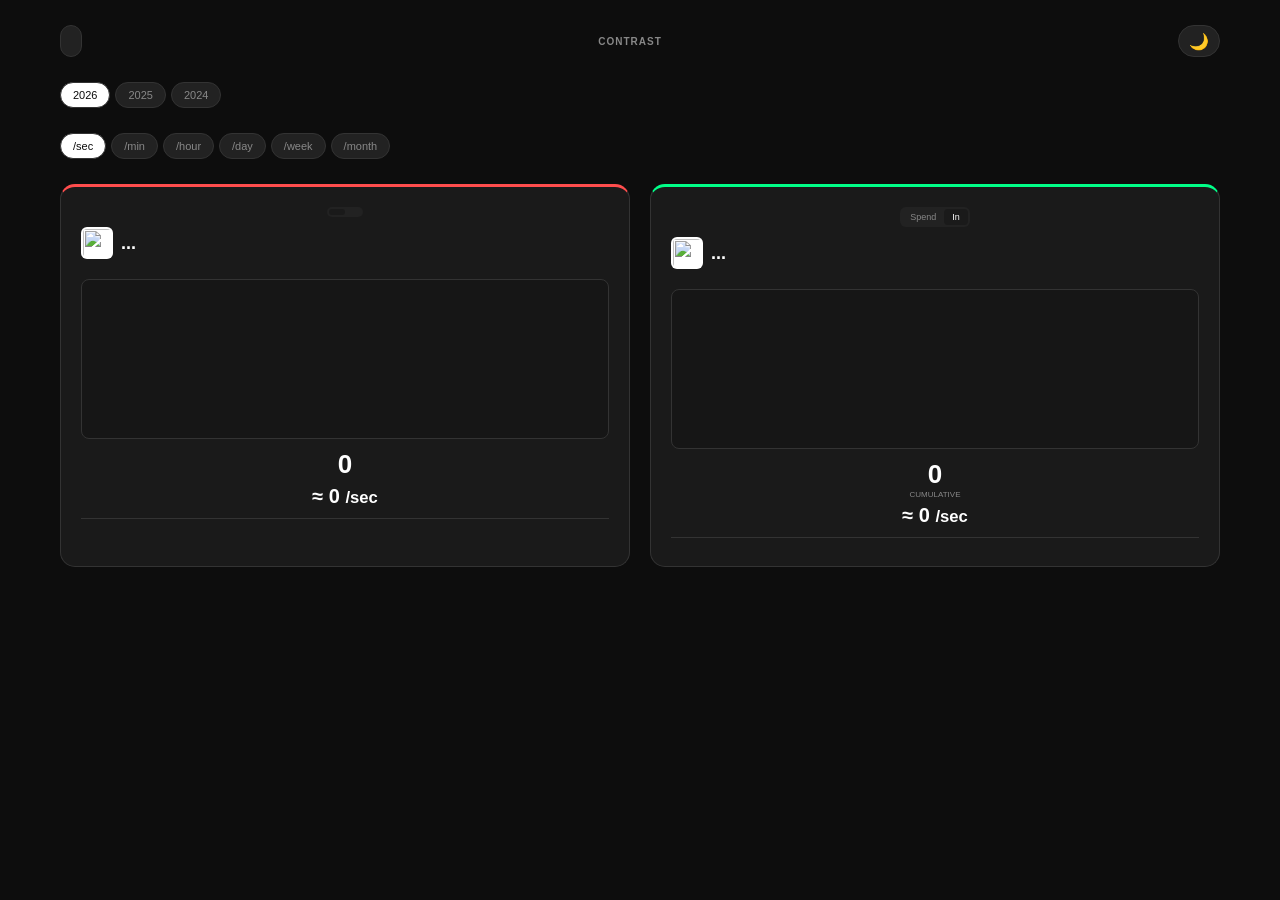
==== index.html @ 7efabe47 "Update index.html" ====
<!DOCTYPE html>
<html lang="uk">
<head>
    <meta charset="UTF-8">
    <meta name="viewport" content="width=device-width, initial-scale=1.0, maximum-scale=1.0, user-scalable=no">
    <title>Contrast Live</title>
    <link rel="stylesheet" href="style.css">
</head>
<body data-theme="dark">
    <div class="app-container">
        <header>
            <div class="tool-wrapper" id="langWrapper" onclick="toggleLangMenu(event)">
                <div class="lang-custom" id="langSelector"></div>
                <div class="lang-dropdown" id="langDropdown"></div>
            </div>

            <h1 id="mainTitle">CONTRAST</h1>

            <div class="tool-wrapper" onclick="toggleTheme()">
                <button id="themeToggle" class="theme-btn">🌙</button>
            </div>
        </header>

        <nav class="year-selector" id="yearSelector">
            <button class="active">2026</button>
            <button>2025</button>
            <button>2024</button>
        </nav>

        <nav class="time-tabs" id="timeTabs">
            <button data-unit="sec" class="active">/sec</button>
            <button data-unit="min">/min</button>
            <button data-unit="hour">/hour</button>
            <button data-unit="day">/day</button>
            <button data-unit="week">/week</button>
            <button data-unit="month">/month</button>
        </nav>

        <main class="contrast-grid">
            <div class="card spending" id="leftCard">
                <div class="mode-switcher">
                    <button id="leftBtnSpending" class="active" onclick="toggleMode('left', 'spending')"></button>
                    <button id="leftBtnIncome" onclick="toggleMode('left', 'income')"></button>
                </div>
                <div class="card-header">
                    <img id="leftIcon" class="entity-icon" src="">
                    <span id="leftName" class="entity-name">...</span>
                </div>
                <div class="visualizer"><div class="bar" id="leftBar"></div></div>
                <div class="counter-group">
                    <div class="cumulative" id="leftCumulative">0</div>
                    <div class="subtext" id="leftCumLabel"></div>
                </div>
                <div class="live-rate">
                    <span id="leftApprox" class="approx">≈</span>
                    <span id="leftRate">0</span> <small id="leftUnit">/sec</small>
                </div>
                <div class="details-list" id="leftDetails"></div>
            </div>

            <div class="card income" id="rightCard">
                <div class="mode-switcher">
                    <button id="rightBtnSpending" onclick="toggleMode('right', 'spending')">Spend</button>
                    <button id="rightBtnIncome" class="active" onclick="toggleMode('right', 'income')">In</button>
                </div>
                <div class="card-header">
                    <img id="rightIcon" class="entity-icon" src="">
                    <span id="rightName" class="entity-name">...</span>
                </div>
                <div class="visualizer"><div class="bar" id="rightBar"></div></div>
                <div class="counter-group">
                    <div class="cumulative" id="rightCumulative">0</div>
                    <div class="subtext" id="rightCumLabel">cumulative</div>
                </div>
                <div class="live-rate">
                    <span id="rightApprox" class="approx">≈</span>
                    <span id="rightRate">0</span> <small id="rightUnit">/sec</small>
                </div>
                <div class="details-list" id="rightDetails"></div>
            </div>
        </main>
    </div>
    <script src="script.js"></script>
</body>
</html>
---- style.css ----
:root {
    --bg-color: #0d0d0d;
    --card-bg: #1a1a1a;
    --text-main: #ffffff;
    --text-dim: #888888;
    --border: #333;
    --red-accent: #ff4d4d;
    --green-accent: #00ff88;
    --nav-btn-bg: #222;
}

[data-theme="light"] {
    --bg-color: #f0f2f5;
    --card-bg: #ffffff;
    --text-main: #1a1a1a;
    --text-dim: #65676b;
    --border: #ddd;
    --nav-btn-bg: #e4e6eb;
}

* { box-sizing: border-box; margin: 0; padding: 0; font-family: 'Segoe UI', Roboto, sans-serif; }

body { background-color: var(--bg-color); color: var(--text-main); display: flex; justify-content: center; min-height: 100vh; transition: 0.3s; }

.app-container { width: 100%; max-width: 1200px; padding: 10px; display: flex; flex-direction: column; gap: 10px; }

header { display: flex; justify-content: space-between; align-items: center; padding: 5px 0; }

h1 { font-size: 10px; color: var(--text-dim); text-transform: uppercase; letter-spacing: 1px; }

.tool-wrapper {
    background: var(--nav-btn-bg);
    border: 1px solid var(--border);
    border-radius: 20px;
    padding: 4px 10px;
    display: flex;
    align-items: center;
    cursor: pointer;
    position: relative;
    height: 32px;
}

.theme-btn {
    background: transparent;
    border: none;
    color: inherit;
    font-size: 16px;
    cursor: pointer;
    display: flex;
    align-items: center;
    justify-content: center;
}

.lang-custom {
    display: flex;
    align-items: center;
    gap: 6px;
    font-size: 11px;
    font-weight: bold;
}

.lang-custom img { width: 18px; height: 12px; border-radius: 2px; object-fit: cover; }

.lang-dropdown {
    position: absolute;
    top: calc(100% + 8px);
    left: 0;
    background: var(--card-bg);
    border: 1px solid var(--border);
    border-radius: 12px;
    display: none;
    flex-direction: column;
    z-index: 1000;
    min-width: 150px;
    box-shadow: 0 10px 30px rgba(0,0,0,0.5);
    overflow: hidden;
}

.lang-dropdown.active { display: flex; }

.lang-item {
    display: flex;
    align-items: center;
    gap: 10px;
    padding: 12px 16px;
    font-size: 13px;
    color: var(--text-dim);
    transition: 0.2s;
}

.lang-item:hover { background: var(--nav-btn-bg); color: var(--text-main); }

.lang-item img { width: 18px; height: 12px; border-radius: 2px; }

nav { display: flex; gap: 5px; overflow-x: auto; padding-bottom: 5px; }

nav button {
    background: var(--nav-btn-bg);
    border: 1px solid var(--border);
    color: var(--text-dim);
    padding: 6px 12px;
    border-radius: 15px;
    font-size: 11px;
    cursor: pointer;
    white-space: nowrap;
}

nav button.active { background: var(--text-main); color: var(--bg-color); }

.contrast-grid { display: grid; grid-template-columns: 1fr 1fr; gap: 8px; }

.card {
    background: var(--card-bg);
    border-radius: 15px;
    padding: 12px;
    border: 1px solid var(--border);
    display: flex;
    flex-direction: column;
}

.card.spending { border-top: 3px solid var(--red-accent); }
.card.income { border-top: 3px solid var(--green-accent); }

.card-header { display: flex; align-items: center; gap: 8px; margin-bottom: 10px; }
.entity-icon { width: 32px; height: 32px; border-radius: 6px; background: white; padding: 2px; }
.entity-name { font-size: 13px; font-weight: bold; }

.visualizer {
    height: 100px;
    background: rgba(0, 0, 0, 0.15);
    margin: 10px 0;
    display: flex;
    justify-content: center;
    align-items: flex-end;
    border-radius: 8px;
    border: 1px solid var(--border);
}

.bar { width: 35px; border-radius: 4px 4px 0 0; transition: height 0.3s; }
.spending .bar { background: linear-gradient(to top, #631414, var(--red-accent)); }
.income .bar { background: linear-gradient(to top, #146332, var(--green-accent)); }

.counter-group { text-align: center; margin-bottom: 5px; }
.cumulative { font-size: 18px; font-weight: 800; font-variant-numeric: tabular-nums; }
.subtext { font-size: 8px; color: var(--text-dim); text-transform: uppercase; }

.live-rate { font-size: 14px; font-weight: bold; text-align: center; }

.mode-switcher {
    display: flex;
    background: var(--nav-btn-bg);
    padding: 2px;
    border-radius: 6px;
    align-self: center;
    margin-bottom: 10px;
}

.mode-switcher button {
    padding: 3px 8px;
    font-size: 9px;
    border: none;
    background: transparent;
    color: var(--text-dim);
}

.mode-switcher button.active { background: var(--card-bg); color: var(--text-main); border-radius: 4px; }

.details-list { margin-top: 10px; padding-top: 8px; border-top: 1px solid var(--border); display: flex; flex-direction: column; gap: 4px; }
.detail-item { display: flex; justify-content: space-between; font-size: 10px; color: var(--text-dim); }

@media (min-width: 900px) {
    .app-container { padding: 20px; gap: 20px; }
    .contrast-grid { gap: 20px; }
    .card { padding: 20px; }
    .entity-name { font-size: 18px; }
    .cumulative { font-size: 26px; }
    .live-rate { font-size: 20px; }
    .visualizer { height: 160px; }
}
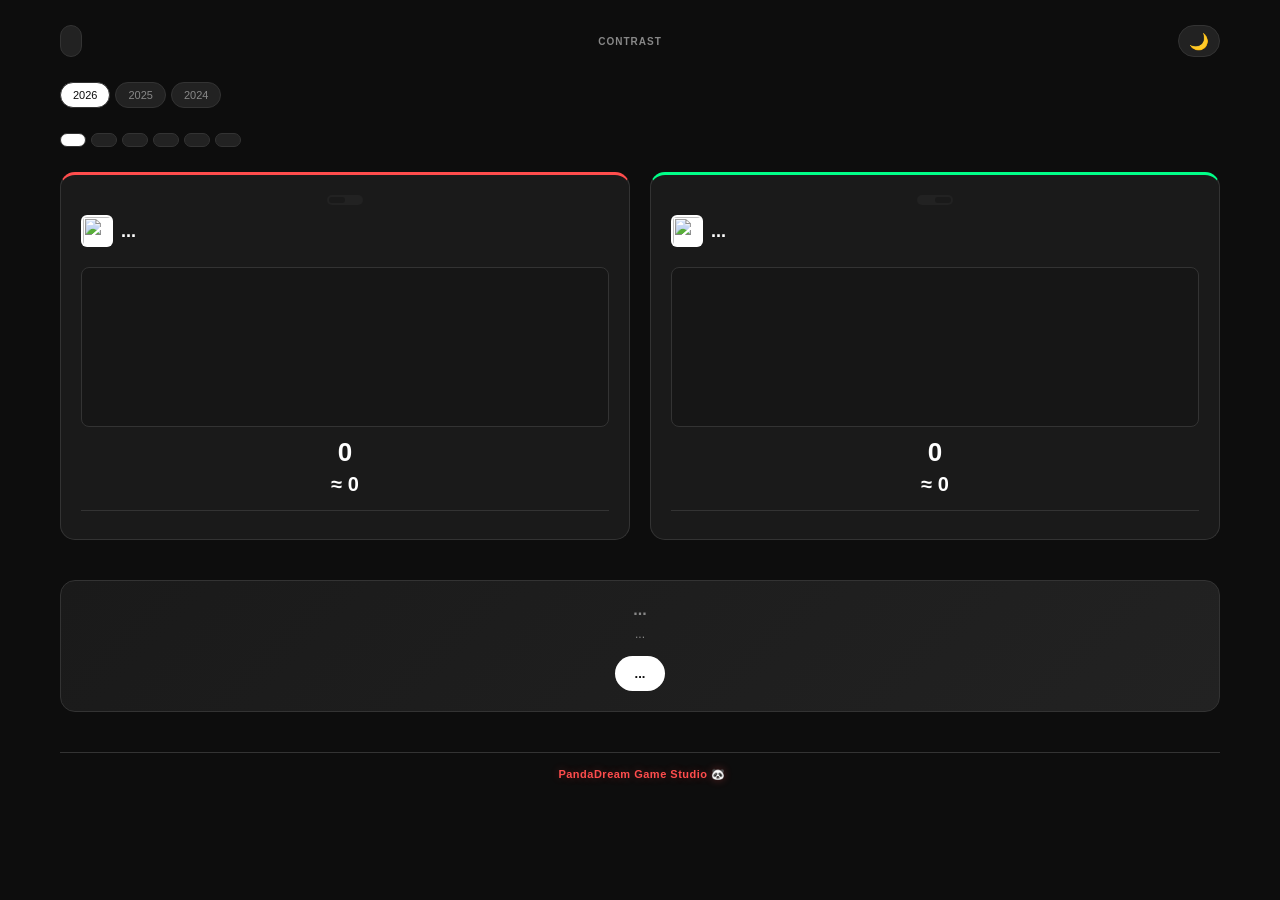
==== commit 3011085b: "Update index.html" ====
--- a/index.html
+++ b/index.html
@@ -28,12 +28,12 @@
         </nav>
 
         <nav class="time-tabs" id="timeTabs">
-            <button data-unit="sec" class="active">/sec</button>
-            <button data-unit="min">/min</button>
-            <button data-unit="hour">/hour</button>
-            <button data-unit="day">/day</button>
-            <button data-unit="week">/week</button>
-            <button data-unit="month">/month</button>
+            <button data-unit="sec" id="unit_sec" class="active"></button>
+            <button data-unit="min" id="unit_min"></button>
+            <button data-unit="hour" id="unit_hour"></button>
+            <button data-unit="day" id="unit_day"></button>
+            <button data-unit="week" id="unit_week"></button>
+            <button data-unit="month" id="unit_month"></button>
         </nav>
 
         <main class="contrast-grid">
@@ -52,16 +52,19 @@
                     <div class="subtext" id="leftCumLabel"></div>
                 </div>
                 <div class="live-rate">
-                    <span id="leftApprox" class="approx">≈</span>
-                    <span id="leftRate">0</span> <small id="leftUnit">/sec</small>
+                    <div class="rate-main">
+                        <span id="leftApprox" class="approx">≈</span>
+                        <span id="leftRate">0</span>
+                    </div>
+                    <div class="rate-divider"></div> <small id="leftUnit"></small>
                 </div>
                 <div class="details-list" id="leftDetails"></div>
             </div>
 
             <div class="card income" id="rightCard">
                 <div class="mode-switcher">
-                    <button id="rightBtnSpending" onclick="toggleMode('right', 'spending')">Spend</button>
-                    <button id="rightBtnIncome" class="active" onclick="toggleMode('right', 'income')">In</button>
+                    <button id="rightBtnSpending" onclick="toggleMode('right', 'spending')"></button>
+                    <button id="rightBtnIncome" class="active" onclick="toggleMode('right', 'income')"></button>
                 </div>
                 <div class="card-header">
                     <img id="rightIcon" class="entity-icon" src="">
@@ -70,15 +73,33 @@
                 <div class="visualizer"><div class="bar" id="rightBar"></div></div>
                 <div class="counter-group">
                     <div class="cumulative" id="rightCumulative">0</div>
-                    <div class="subtext" id="rightCumLabel">cumulative</div>
+                    <div class="subtext" id="rightCumLabel"></div>
                 </div>
                 <div class="live-rate">
-                    <span id="rightApprox" class="approx">≈</span>
-                    <span id="rightRate">0</span> <small id="rightUnit">/sec</small>
+                    <div class="rate-main">
+                        <span id="rightApprox" class="approx">≈</span>
+                        <span id="rightRate">0</span>
+                    </div>
+                    <div class="rate-divider"></div> <small id="rightUnit"></small>
                 </div>
                 <div class="details-list" id="rightDetails"></div>
             </div>
         </main>
+    <footer class="app-footer">
+            <div class="donate-card">
+                <h3 id="donateTitle">...</h3>
+                <p id="donateDesc">...</p>
+                <a href="#" class="donate-btn" id="donateBtn">...</a>
+            </div>
+
+            <div class="seo-section" id="seoText"></div>
+
+            <div class="footer-bottom">
+                <span id="footerCreated"></span>
+                <b class="author studio-name">PandaDream Game Studio 🐼</b>
+                <p id="footerSlogan" class="slogan"></p>
+            </div>
+        </footer>
     </div>
     <script src="script.js"></script>
 </body>
--- a/style.css
+++ b/style.css
@@ -144,7 +144,22 @@
 .cumulative { font-size: 18px; font-weight: 800; font-variant-numeric: tabular-nums; }
 .subtext { font-size: 8px; color: var(--text-dim); text-transform: uppercase; }
 
-.live-rate { font-size: 14px; font-weight: bold; text-align: center; }
+.live-rate { 
+    font-size: 16px; 
+    font-weight: bold; 
+    text-align: center; 
+    display: flex;
+    flex-direction: column; /* Ставимо підпис ПІД цифрою */
+    align-items: center;
+    gap: 2px;
+}
+
+.live-rate small { 
+    font-size: 10px; 
+    text-transform: uppercase; 
+    color: var(--text-dim); 
+    font-weight: normal;
+}
 
 .mode-switcher {
     display: flex;
@@ -177,3 +192,54 @@
     .live-rate { font-size: 20px; }
     .visualizer { height: 160px; }
 }
+
+/* Footer & Donate Styles */
+.app-footer { margin-top: 20px; display: flex; flex-direction: column; gap: 20px; padding-bottom: 40px; }
+
+.donate-card {
+    background: linear-gradient(135deg, var(--card-bg), var(--nav-btn-bg));
+    border: 1px solid var(--border);
+    border-radius: 15px;
+    padding: 20px;
+    text-align: center;
+}
+.donate-card h3 { font-size: 16px; margin-bottom: 8px; color: var(--text-dim); }
+.donate-card p { font-size: 12px; color: var(--text-dim); margin-bottom: 15px; }
+.donate-btn {
+    display: inline-block;
+    background: var(--text-main);
+    color: var(--bg-color);
+    padding: 10px 20px;
+    border-radius: 20px;
+    text-decoration: none;
+    font-size: 13px;
+    font-weight: bold;
+    transition: 0.3s;
+}
+.donate-btn:hover { transform: scale(1.05); }
+
+.seo-section {
+    font-size: 12px;
+    color: var(--text-dim);
+    line-height: 1.6;
+    padding: 0 10px;
+}
+.seo-section h2 { font-size: 14px; color: var(--text-main); margin-bottom: 10px; }
+
+.footer-bottom {
+    text-align: center;
+    border-top: 1px solid var(--border);
+    padding-top: 15px;
+    font-size: 11px;
+    color: var(--text-dim);
+}
+.footer-bottom .author { margin-left: 4px; }
+
+.studio-name {
+    color: #ff4d4d; /* Твій червоний колір */
+    font-weight: 800;
+    letter-spacing: 0.5px;
+    /* Якщо хочеш зробити ефектне сяйво, можна розкоментувати рядок нижче: */
+    text-shadow: 0 0 8px rgba(255, 77, 77, 0.3);
+}
+.footer-bottom .slogan { margin-top: 5px; opacity: 0.6; font-style: italic; }
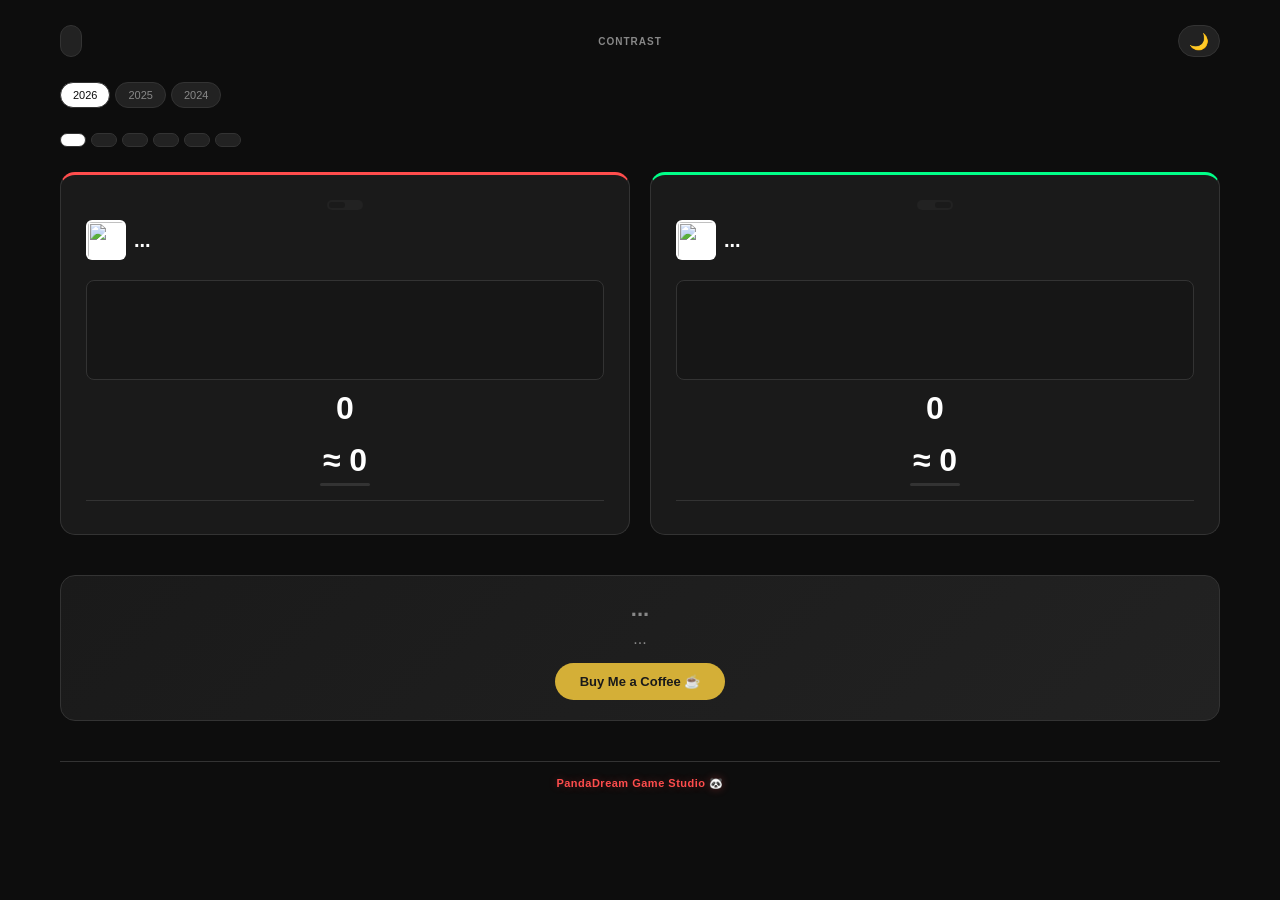
==== commit d84fc5a3: "Update index.html" ====
--- a/index.html
+++ b/index.html
@@ -89,7 +89,7 @@
             <div class="donate-card">
                 <h3 id="donateTitle">...</h3>
                 <p id="donateDesc">...</p>
-                <a href="#" class="donate-btn" id="donateBtn">...</a>
+                <a href="ТВОЄ_ПОСИЛАННЯ_ТУТ" class="donate-btn" id="donateBtn">Buy Me a Coffee ☕</a>
             </div>
 
             <div class="seo-section" id="seoText"></div>
--- a/style.css
+++ b/style.css
@@ -28,6 +28,7 @@
 
 h1 { font-size: 10px; color: var(--text-dim); text-transform: uppercase; letter-spacing: 1px; }
 
+/* Language & Theme Wrappers */
 .tool-wrapper {
     background: var(--nav-btn-bg);
     border: 1px solid var(--border);
@@ -40,25 +41,9 @@
     height: 32px;
 }
 
-.theme-btn {
-    background: transparent;
-    border: none;
-    color: inherit;
-    font-size: 16px;
-    cursor: pointer;
-    display: flex;
-    align-items: center;
-    justify-content: center;
-}
-
-.lang-custom {
-    display: flex;
-    align-items: center;
-    gap: 6px;
-    font-size: 11px;
-    font-weight: bold;
-}
-
+.theme-btn { background: transparent; border: none; color: inherit; font-size: 16px; cursor: pointer; display: flex; align-items: center; justify-content: center; }
+
+.lang-custom { display: flex; align-items: center; gap: 6px; font-size: 11px; font-weight: bold; }
 .lang-custom img { width: 18px; height: 12px; border-radius: 2px; object-fit: cover; }
 
 .lang-dropdown {
@@ -75,25 +60,14 @@
     box-shadow: 0 10px 30px rgba(0,0,0,0.5);
     overflow: hidden;
 }
-
 .lang-dropdown.active { display: flex; }
 
-.lang-item {
-    display: flex;
-    align-items: center;
-    gap: 10px;
-    padding: 12px 16px;
-    font-size: 13px;
-    color: var(--text-dim);
-    transition: 0.2s;
-}
-
+.lang-item { display: flex; align-items: center; gap: 10px; padding: 12px 16px; font-size: 13px; color: var(--text-dim); transition: 0.2s; }
 .lang-item:hover { background: var(--nav-btn-bg); color: var(--text-main); }
-
 .lang-item img { width: 18px; height: 12px; border-radius: 2px; }
 
+/* Navigation */
 nav { display: flex; gap: 5px; overflow-x: auto; padding-bottom: 5px; }
-
 nav button {
     background: var(--nav-btn-bg);
     border: 1px solid var(--border);
@@ -104,9 +78,9 @@
     cursor: pointer;
     white-space: nowrap;
 }
-
 nav button.active { background: var(--text-main); color: var(--bg-color); }
 
+/* Grid & Cards */
 .contrast-grid { display: grid; grid-template-columns: 1fr 1fr; gap: 8px; }
 
 .card {
@@ -144,21 +118,31 @@
 .cumulative { font-size: 18px; font-weight: 800; font-variant-numeric: tabular-nums; }
 .subtext { font-size: 8px; color: var(--text-dim); text-transform: uppercase; }
 
+/* LIVE RATE SECTION - ВИПРАВЛЕНО */
 .live-rate { 
-    font-size: 16px; 
-    font-weight: bold; 
     text-align: center; 
     display: flex;
-    flex-direction: column; /* Ставимо підпис ПІД цифрою */
+    flex-direction: column;
     align-items: center;
-    gap: 2px;
+    margin-top: 10px;
+}
+
+.rate-main { font-size: 20px; font-weight: 800; }
+
+.rate-divider {
+    width: 30px;
+    height: 2px;
+    background: var(--border);
+    margin: 4px 0;
+    border-radius: 2px;
 }
 
 .live-rate small { 
-    font-size: 10px; 
+    font-size: 9px;
     text-transform: uppercase; 
     color: var(--text-dim); 
-    font-weight: normal;
+    font-weight: 500;
+    letter-spacing: 0.5px;
 }
 
 .mode-switcher {
@@ -169,77 +153,92 @@
     align-self: center;
     margin-bottom: 10px;
 }
-
-.mode-switcher button {
-    padding: 3px 8px;
-    font-size: 9px;
-    border: none;
-    background: transparent;
-    color: var(--text-dim);
-}
-
+.mode-switcher button { padding: 3px 8px; font-size: 9px; border: none; background: transparent; color: var(--text-dim); cursor: pointer; }
 .mode-switcher button.active { background: var(--card-bg); color: var(--text-main); border-radius: 4px; }
 
 .details-list { margin-top: 10px; padding-top: 8px; border-top: 1px solid var(--border); display: flex; flex-direction: column; gap: 4px; }
 .detail-item { display: flex; justify-content: space-between; font-size: 10px; color: var(--text-dim); }
 
+/* FOOTER & DONATE */
+.app-footer { margin-top: 20px; display: flex; flex-direction: column; gap: 20px; padding-bottom: 40px; }
+
+.donate-card {
+    background: linear-gradient(135deg, var(--card-bg), var(--nav-btn-bg));
+    border: 1px solid var(--border);
+    border-radius: 15px;
+    padding: 20px;
+    text-align: center;
+}
+
+.donate-card h3 { font-size: 16px; margin-bottom: 8px; color: var(--text-dim); }
+.donate-card p { font-size: 12px; color: var(--text-dim); margin-bottom: 15px; }
+
+.donate-btn {
+    display: inline-block;
+    /* Благородне золото */
+    background: #D4AF37 !important; 
+    /* Темний колір тексту для максимального контрасту */
+    color: #1a1a1a !important;      
+    padding: 10px 24px;
+    border-radius: 20px;
+    text-decoration: none;
+    font-size: 13px;
+    font-weight: 700;
+    transition: 0.3s;
+    /* Легке золотисте свічення замість зеленого */
+    border: 1px solid rgba(212, 175, 55, 0.3);
+}
+
+.donate-btn:hover {
+    transform: translateY(-2px);
+    /* Трохи світліший відтінок при наведенні */
+    background: #FFD700 !important;
+    box-shadow: 0 4px 15px rgba(212, 175, 55, 0.4);
+}
+
+
+.seo-section { font-size: 12px; color: var(--text-dim); line-height: 1.6; padding: 0 10px; }
+.seo-section h2 { font-size: 14px; color: var(--text-main); margin-bottom: 10px; }
+
+.footer-bottom { text-align: center; border-top: 1px solid var(--border); padding-top: 15px; font-size: 11px; color: var(--text-dim); }
+
+.studio-name {
+    color: #ff4d4d;
+    font-weight: 800;
+    letter-spacing: 0.5px;
+    text-shadow: 0 0 8px rgba(255, 77, 77, 0.3);
+}
+.footer-bottom .slogan { margin-top: 5px; opacity: 0.6; font-style: italic; }
+
+/* Desktop Adaptivity */
+/* Desktop Adaptivity - Збільшуємо все для моніторів */
 @media (min-width: 900px) {
     .app-container { padding: 20px; gap: 20px; }
     .contrast-grid { gap: 20px; }
-    .card { padding: 20px; }
-    .entity-name { font-size: 18px; }
-    .cumulative { font-size: 26px; }
-    .live-rate { font-size: 20px; }
-    .visualizer { height: 160px; }
-}
-
-/* Footer & Donate Styles */
-.app-footer { margin-top: 20px; display: flex; flex-direction: column; gap: 20px; padding-bottom: 40px; }
-
-.donate-card {
-    background: linear-gradient(135deg, var(--card-bg), var(--nav-btn-bg));
-    border: 1px solid var(--border);
-    border-radius: 15px;
-    padding: 20px;
-    text-align: center;
-}
-.donate-card h3 { font-size: 16px; margin-bottom: 8px; color: var(--text-dim); }
-.donate-card p { font-size: 12px; color: var(--text-dim); margin-bottom: 15px; }
-.donate-btn {
-    display: inline-block;
-    background: var(--text-main);
-    color: var(--bg-color);
-    padding: 10px 20px;
-    border-radius: 20px;
-    text-decoration: none;
-    font-size: 13px;
-    font-weight: bold;
-    transition: 0.3s;
-}
-.donate-btn:hover { transform: scale(1.05); }
-
-.seo-section {
-    font-size: 12px;
-    color: var(--text-dim);
-    line-height: 1.6;
-    padding: 0 10px;
-}
-.seo-section h2 { font-size: 14px; color: var(--text-main); margin-bottom: 10px; }
-
-.footer-bottom {
-    text-align: center;
-    border-top: 1px solid var(--border);
-    padding-top: 15px;
-    font-size: 11px;
-    color: var(--text-dim);
-}
-.footer-bottom .author { margin-left: 4px; }
-
-.studio-name {
-    color: #ff4d4d; /* Твій червоний колір */
-    font-weight: 800;
-    letter-spacing: 0.5px;
-    /* Якщо хочеш зробити ефектне сяйво, можна розкоментувати рядок нижче: */
-    text-shadow: 0 0 8px rgba(255, 77, 77, 0.3);
-}
-.footer-bottom .slogan { margin-top: 5px; opacity: 0.6; font-style: italic; }
+    .card { padding: 25px; } /* Трохи більше простору всередині карти */
+
+    /* Назви (NASA / ELON MUSK) */
+    .entity-name { font-size: 20px; } 
+    .entity-icon { width: 40px; height: 40px; }
+
+    /* Головні цифри */
+    .cumulative { font-size: 32px; } /* Було 26px */
+    .subtext { font-size: 11px; } /* Підпис "Накопичено з..." */
+
+    /* Блок швидкості */
+    .rate-main { font-size: 32px; } /* Було 28px */
+    .live-rate small { font-size: 14px; } /* Підпис "за сек/год" став читабельним */
+    .rate-divider { width: 50px; height: 3px; } /* Робимо лінію помітнішою */
+
+    /* Список деталей (Breakdown) - те, що було найдрібнішим */
+    .detail-item { 
+        font-size: 14px; /* Було 10px - тепер не треба мружитись */
+        gap: 10px;
+        padding: 4px 0; 
+    }
+
+    /* Футер та Донат */
+    .donate-card h3 { font-size: 22px; }
+    .donate-card p { font-size: 16px; }
+    .seo-section { font-size: 14px; max-width: 800px; margin: 0; }
+}
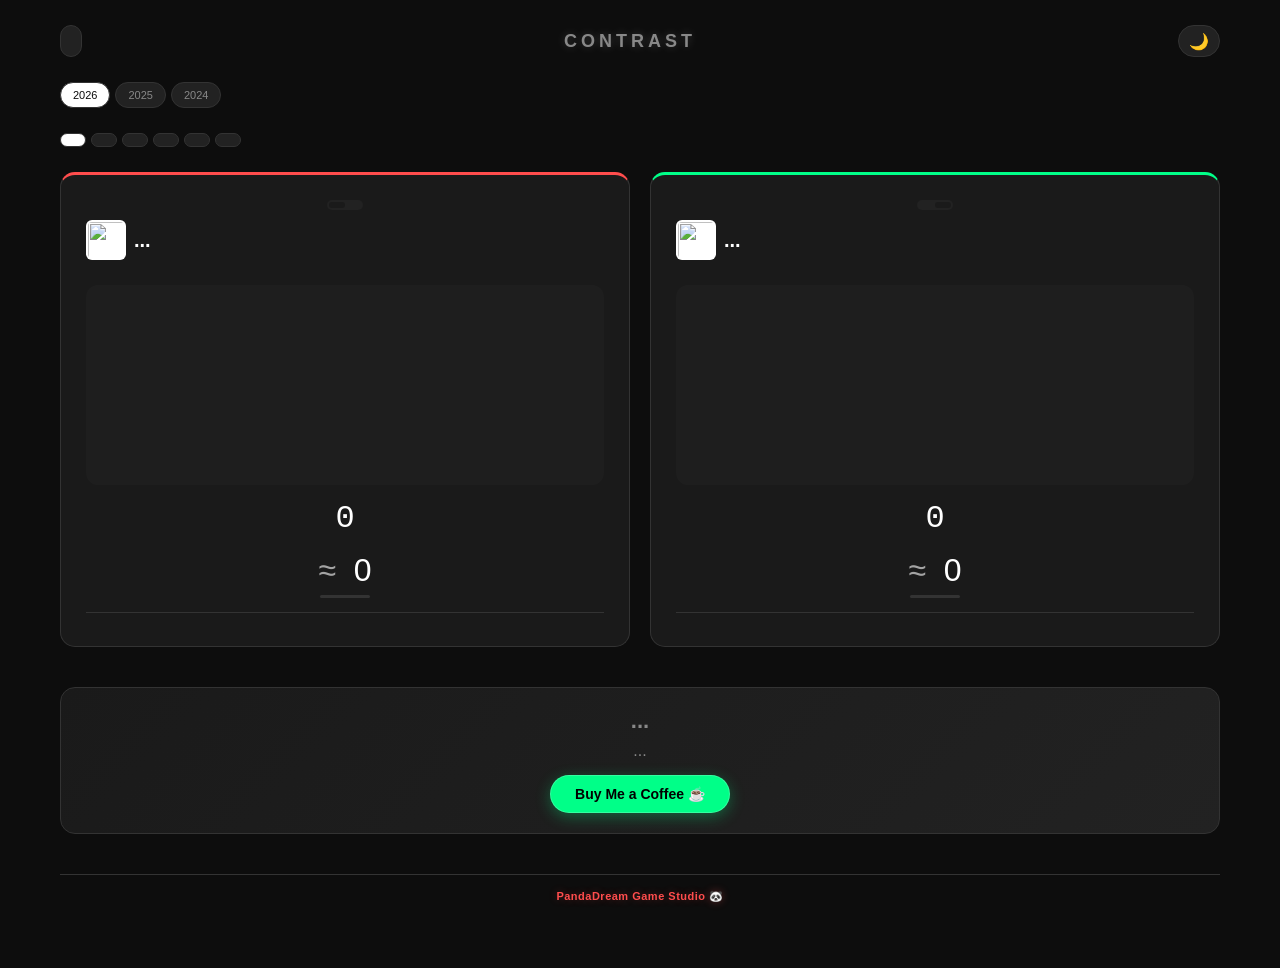
==== commit 1640a356: "Update index.html" ====
--- a/index.html
+++ b/index.html
@@ -5,6 +5,7 @@
     <meta name="viewport" content="width=device-width, initial-scale=1.0, maximum-scale=1.0, user-scalable=no">
     <title>Contrast Live</title>
     <link rel="stylesheet" href="style.css">
+    <link href="https://fonts.googleapis.com/css2?family=Inter:wght@400;700;800&display=swap" rel="stylesheet">
 </head>
 <body data-theme="dark">
     <div class="app-container">
@@ -46,7 +47,7 @@
                     <img id="leftIcon" class="entity-icon" src="">
                     <span id="leftName" class="entity-name">...</span>
                 </div>
-                <div class="visualizer"><div class="bar" id="leftBar"></div></div>
+                <div class="visualizer" id="leftVisualizer"></div>
                 <div class="counter-group">
                     <div class="cumulative" id="leftCumulative">0</div>
                     <div class="subtext" id="leftCumLabel"></div>
@@ -70,7 +71,7 @@
                     <img id="rightIcon" class="entity-icon" src="">
                     <span id="rightName" class="entity-name">...</span>
                 </div>
-                <div class="visualizer"><div class="bar" id="rightBar"></div></div>
+                <div class="visualizer" id="rightVisualizer"></div>
                 <div class="counter-group">
                     <div class="cumulative" id="rightCumulative">0</div>
                     <div class="subtext" id="rightCumLabel"></div>
--- a/style.css
+++ b/style.css
@@ -100,22 +100,67 @@
 .entity-name { font-size: 13px; font-weight: bold; }
 
 .visualizer {
-    height: 100px;
-    background: rgba(0, 0, 0, 0.15);
-    margin: 10px 0;
-    display: flex;
-    justify-content: center;
-    align-items: flex-end;
-    border-radius: 8px;
-    border: 1px solid var(--border);
-}
-
-.bar { width: 35px; border-radius: 4px 4px 0 0; transition: height 0.3s; }
-.spending .bar { background: linear-gradient(to top, #631414, var(--red-accent)); }
-.income .bar { background: linear-gradient(to top, #146332, var(--green-accent)); }
+    height: 200px;
+    background: rgba(255, 255, 255, 0.02); /* Ледь помітна підкладка */
+    margin: 15px 0;
+    display: flex;
+    align-items: flex-end; 
+    justify-content: space-between;
+    padding: 8px;
+    border-radius: 12px;
+    gap: 2px; /* Мінімальний зазор для цілісності */
+}
+
+.bar-column {
+    flex: 1;
+    min-height: 4px;
+    background: var(--accent-color);
+    border-radius: 2px 2px 0 0; /* Скруглюємо тільки верх, як у справжніх графіках */
+    /* Плавний перехід висоти за 0.8 секунди з "живим" ефектом сповільнення */
+    transition: height 0.8s cubic-bezier(0.34, 1.56, 0.64, 1), opacity 0.3s ease;
+    opacity: 0.1;
+}
+
+.bar-column.active {
+    opacity: 1;
+    box-shadow: 0 -2px 10px var(--accent-shadow);
+}
+
+/* Поточний місяць можна виділити трохи яскравіше */
+/* Поточний місяць з ефектом пульсації */
+.bar-column.current {
+    filter: brightness(1.3);
+    animation: barPulse 2s infinite ease-in-out;
+    position: relative;
+}
+
+/* Опис самої анімації "дихання" */
+@keyframes barPulse {
+    0% {
+        opacity: 0.7;
+        filter: brightness(1.1);
+    }
+    50% {
+        opacity: 1;
+        filter: brightness(1.5);
+        box-shadow: 0 -4px 15px var(--accent-shadow);
+    }
+    100% {
+        opacity: 0.7;
+        filter: brightness(1.1);
+    }
+}
 
 .counter-group { text-align: center; margin-bottom: 5px; }
-.cumulative { font-size: 18px; font-weight: 800; font-variant-numeric: tabular-nums; }
+
+.approx {
+    margin-right: 4px;
+    opacity: 0.6;
+    display: inline-block;
+    width: 12px; 
+    text-align: center;
+}
+
 .subtext { font-size: 8px; color: var(--text-dim); text-transform: uppercase; }
 
 /* LIVE RATE SECTION - ВИПРАВЛЕНО */
@@ -127,8 +172,15 @@
     margin-top: 10px;
 }
 
-.rate-main { font-size: 20px; font-weight: 800; }
-
+.rate-main, .cumulative { 
+    /* Використовуємо системний моноширинний шрифт */
+    font-family: 'Consolas', 'Monaco', 'Courier New', monospace;
+    font-variant-numeric: tabular-nums; 
+    display: inline-block;
+    min-width: 180px; /* Зафіксуй мінімальну ширину, щоб число не "штовхало" сусіда */
+    text-align: center;
+    white-space: nowrap;
+}
 .rate-divider {
     width: 30px;
     height: 2px;
@@ -157,7 +209,35 @@
 .mode-switcher button.active { background: var(--card-bg); color: var(--text-main); border-radius: 4px; }
 
 .details-list { margin-top: 10px; padding-top: 8px; border-top: 1px solid var(--border); display: flex; flex-direction: column; gap: 4px; }
-.detail-item { display: flex; justify-content: space-between; font-size: 10px; color: var(--text-dim); }
+.detail-item { 
+    display: flex; 
+    flex-direction: column; /* Текст зверху, смужка знизу */
+    gap: 4px;
+    font-size: 10px; 
+    color: var(--text-dim); 
+    padding: 4px 0;
+}
+
+.detail-info {
+    display: flex;
+    justify-content: space-between;
+    width: 100%;
+}
+
+.mini-progress-bg {
+    width: 100%;
+    height: 3px;
+    background: rgba(255, 255, 255, 0.05);
+    border-radius: 2px;
+    overflow: hidden;
+}
+
+.mini-progress-bar {
+    height: 100%;
+    border-radius: 2px;
+    transition: width 1s ease-in-out;
+    opacity: 0.8;
+}
 
 /* FOOTER & DONATE */
 .app-footer { margin-top: 20px; display: flex; flex-direction: column; gap: 20px; padding-bottom: 40px; }
@@ -175,25 +255,25 @@
 
 .donate-btn {
     display: inline-block;
-    /* Благородне золото */
-    background: #D4AF37 !important; 
-    /* Темний колір тексту для максимального контрасту */
-    color: #1a1a1a !important;      
+    /* Використовуємо твій зелений колір з графіку */
+    background: var(--green-accent) !important; 
+    color: #000000 !important; /* Чорний текст найкраще читається на такому фоні */
     padding: 10px 24px;
     border-radius: 20px;
     text-decoration: none;
-    font-size: 13px;
-    font-weight: 700;
+    font-size: 14px;
+    font-weight: 800;
     transition: 0.3s;
-    /* Легке золотисте свічення замість зеленого */
-    border: 1px solid rgba(212, 175, 55, 0.3);
+    border: 1px solid rgba(255, 255, 255, 0.2);
+    /* Додаємо зелене світіння (тінь) */
+    box-shadow: 0 4px 15px rgba(0, 255, 136, 0.3);
 }
 
 .donate-btn:hover {
     transform: translateY(-2px);
-    /* Трохи світліший відтінок при наведенні */
-    background: #FFD700 !important;
-    box-shadow: 0 4px 15px rgba(212, 175, 55, 0.4);
+    /* Робимо трохи яскравішим при наведенні */
+    filter: brightness(1.1);
+    box-shadow: 0 6px 20px rgba(0, 255, 136, 0.5);
 }
 
 
@@ -213,16 +293,21 @@
 /* Desktop Adaptivity */
 /* Desktop Adaptivity - Збільшуємо все для моніторів */
 @media (min-width: 900px) {
+    h1 { 
+    font-size: 18px; 
+    color: var(--text-dim); 
+    letter-spacing: 4px;
+    text-shadow: 0 0 10px rgba(255, 255, 255, 0.2);
+}
     .app-container { padding: 20px; gap: 20px; }
     .contrast-grid { gap: 20px; }
     .card { padding: 25px; } /* Трохи більше простору всередині карти */
+    .cumulative { font-size: 32px; }
 
     /* Назви (NASA / ELON MUSK) */
     .entity-name { font-size: 20px; } 
     .entity-icon { width: 40px; height: 40px; }
 
-    /* Головні цифри */
-    .cumulative { font-size: 32px; } /* Було 26px */
     .subtext { font-size: 11px; } /* Підпис "Накопичено з..." */
 
     /* Блок швидкості */
@@ -236,6 +321,7 @@
         gap: 10px;
         padding: 4px 0; 
     }
+    .mini-progress-bg { height: 5px; }
 
     /* Футер та Донат */
     .donate-card h3 { font-size: 22px; }
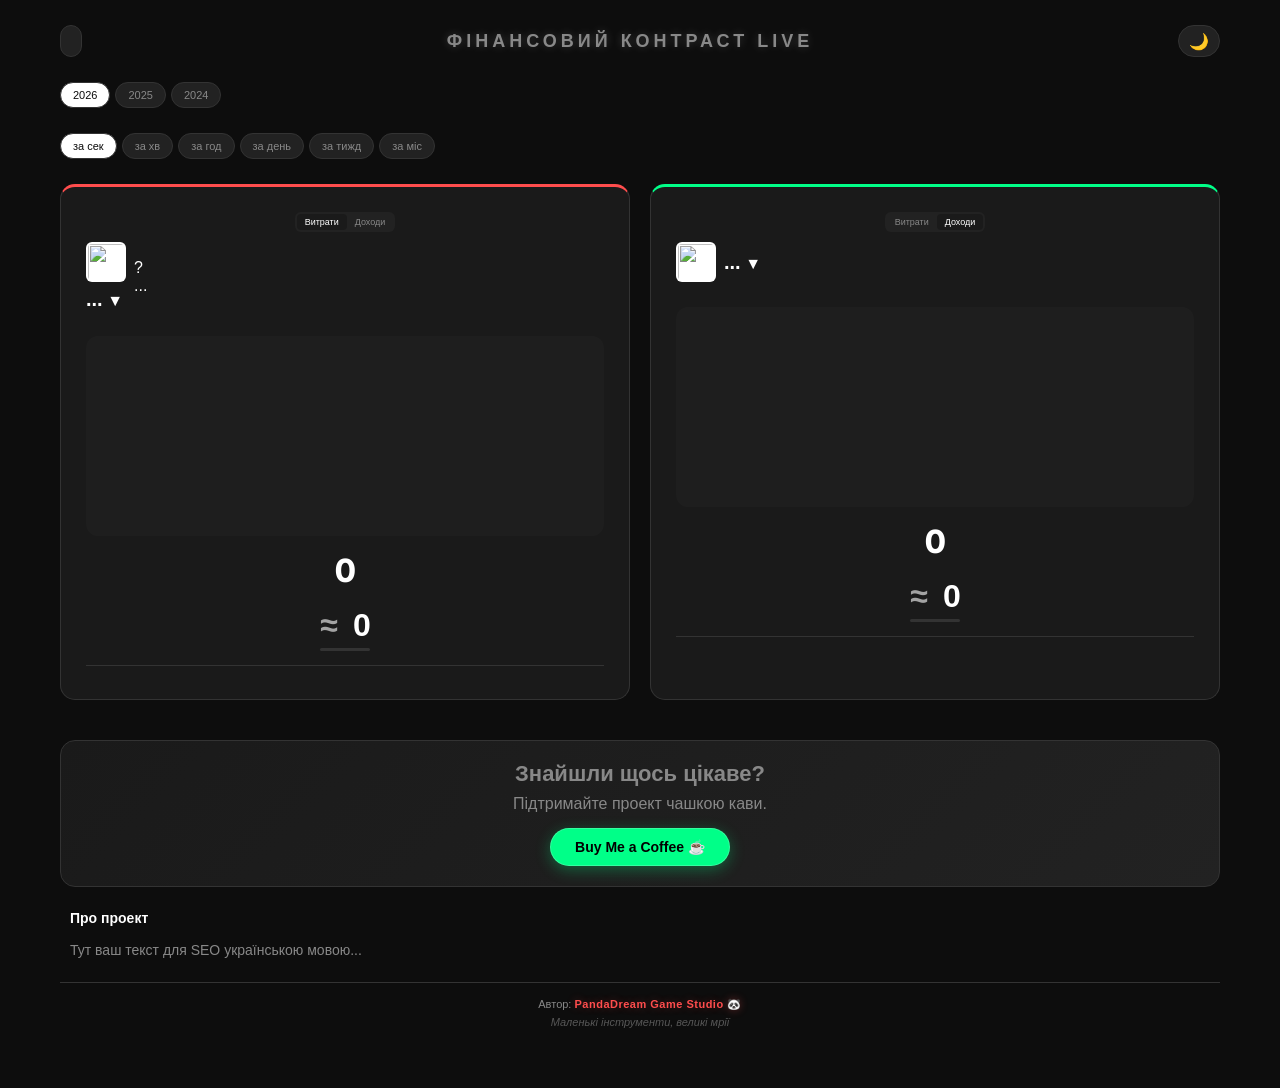
==== commit 90a59f07: "Update index.html" ====
--- a/index.html
+++ b/index.html
@@ -15,7 +15,7 @@
                 <div class="lang-dropdown" id="langDropdown"></div>
             </div>
 
-            <h1 id="mainTitle">CONTRAST</h1>
+            <h1 id="mainTitle" style="cursor: pointer;" onclick="location.reload()">CONTRAST</h1>
 
             <div class="tool-wrapper" onclick="toggleTheme()">
                 <button id="themeToggle" class="theme-btn">🌙</button>
@@ -43,9 +43,19 @@
                     <button id="leftBtnSpending" class="active" onclick="toggleMode('left', 'spending')"></button>
                     <button id="leftBtnIncome" onclick="toggleMode('left', 'income')"></button>
                 </div>
-                <div class="card-header">
-                    <img id="leftIcon" class="entity-icon" src="">
-                    <span id="leftName" class="entity-name">...</span>
+                <div class="card-header" onclick="toggleEntityMenu('left', event)">
+                    <div class="header-main-info">
+                        <img id="leftIcon" class="entity-icon" src="">
+                        <div class="name-wrapper">
+                            <span id="leftName" class="entity-name">...</span>
+                            <span class="selector-arrow">▼</span>
+                        </div>
+                    </div>
+                    <div class="info-tooltip-wrapper" onclick="event.stopPropagation()">
+                        <span class="info-icon">?</span>
+                        <div class="tooltip-text" id="leftMethodology">...</div>
+                    </div>
+                    <div id="leftEntityMenu" class="entity-dropdown"></div>
                 </div>
                 <div class="visualizer" id="leftVisualizer"></div>
                 <div class="counter-group">
@@ -67,9 +77,13 @@
                     <button id="rightBtnSpending" onclick="toggleMode('right', 'spending')"></button>
                     <button id="rightBtnIncome" class="active" onclick="toggleMode('right', 'income')"></button>
                 </div>
-                <div class="card-header">
+                <div class="card-header" onclick="toggleEntityMenu('right', event)">
                     <img id="rightIcon" class="entity-icon" src="">
-                    <span id="rightName" class="entity-name">...</span>
+                    <div class="name-wrapper">
+                        <span id="rightName" class="entity-name">...</span>
+                        <span class="selector-arrow">▼</span>
+                    </div>
+                    <div id="rightEntityMenu" class="entity-dropdown"></div>
                 </div>
                 <div class="visualizer" id="rightVisualizer"></div>
                 <div class="counter-group">
--- a/style.css
+++ b/style.css
@@ -154,11 +154,11 @@
 .counter-group { text-align: center; margin-bottom: 5px; }
 
 .approx {
-    margin-right: 4px;
+    display: inline-block;
+    width: 20px; /* Фіксуємо його місце */
     opacity: 0.6;
-    display: inline-block;
-    width: 12px; 
     text-align: center;
+    margin-right: 5px;
 }
 
 .subtext { font-size: 8px; color: var(--text-dim); text-transform: uppercase; }
@@ -173,13 +173,21 @@
 }
 
 .rate-main, .cumulative { 
-    /* Використовуємо системний моноширинний шрифт */
-    font-family: 'Consolas', 'Monaco', 'Courier New', monospace;
-    font-variant-numeric: tabular-nums; 
+    font-family: 'Inter', sans-serif;
+    font-weight: 800; /* Товсті, сочні цифри */
+    
+    /* Вмикаємо режим "кожна цифра = однакова ширина" */
+    font-variant-numeric: tabular-nums;
+    font-feature-settings: "tnum"; 
+    
+    /* ФІКС ТРЕМТІННЯ: затискаємо число в блок */
     display: inline-block;
-    min-width: 180px; /* Зафіксуй мінімальну ширину, щоб число не "штовхало" сусіда */
+    min-width: 280px; /* Підбери це значення під свій екран */
     text-align: center;
-    white-space: nowrap;
+    
+    /* Щоб не було розмиття при анімації */
+    backface-visibility: hidden;
+    transform: translateZ(0);
 }
 .rate-divider {
     width: 30px;
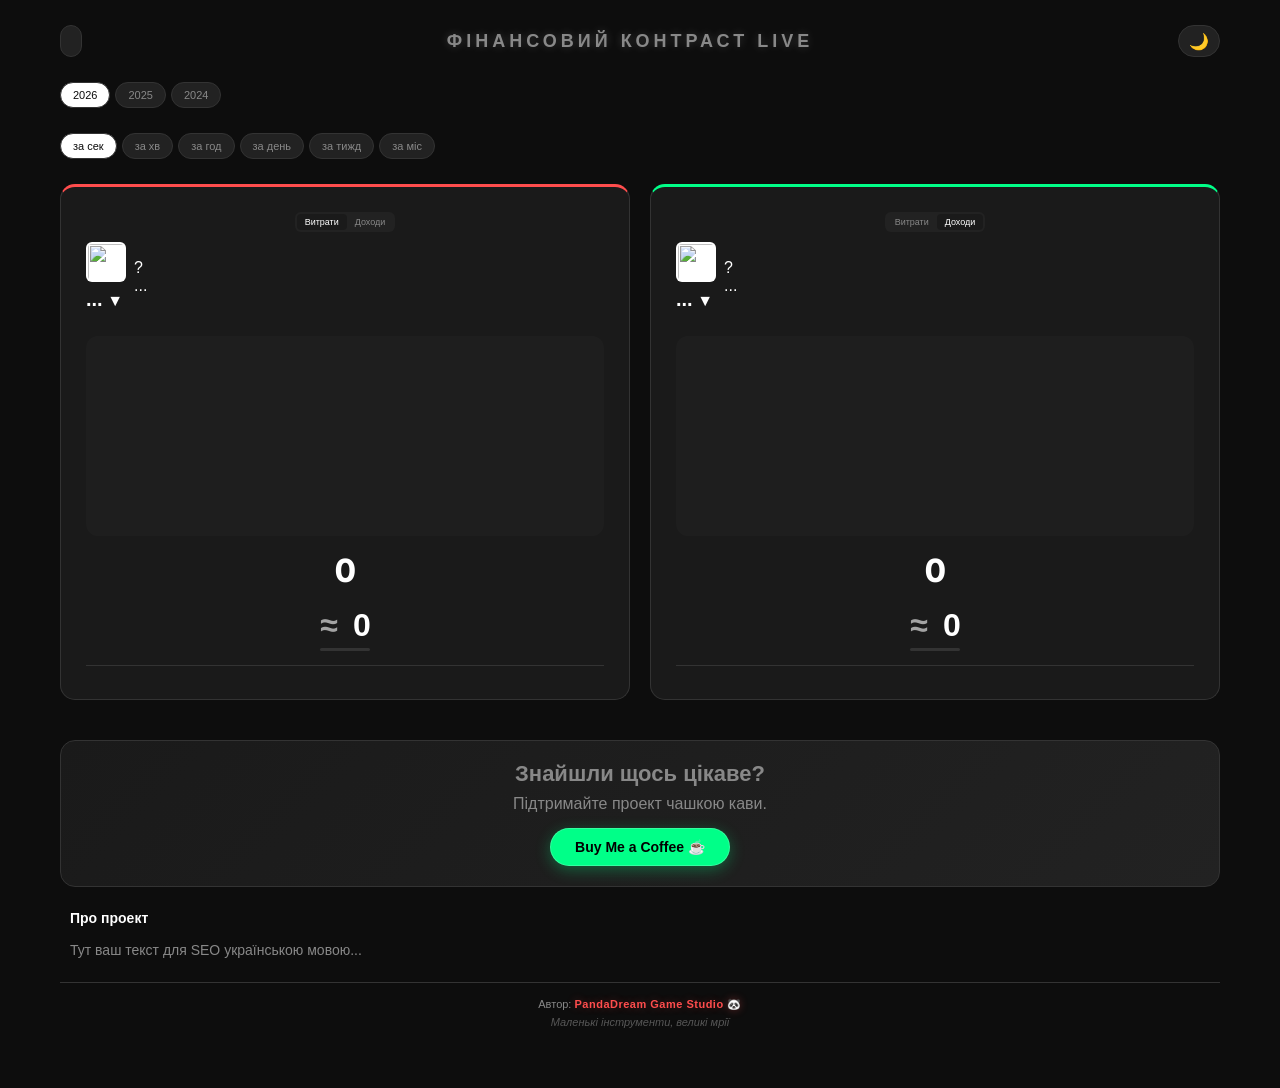
==== commit a6195816: "Update index.html" ====
--- a/index.html
+++ b/index.html
@@ -78,10 +78,16 @@
                     <button id="rightBtnIncome" class="active" onclick="toggleMode('right', 'income')"></button>
                 </div>
                 <div class="card-header" onclick="toggleEntityMenu('right', event)">
-                    <img id="rightIcon" class="entity-icon" src="">
-                    <div class="name-wrapper">
-                        <span id="rightName" class="entity-name">...</span>
-                        <span class="selector-arrow">▼</span>
+                    <div class="header-main-info">
+                        <img id="rightIcon" class="entity-icon" src="">
+                        <div class="name-wrapper">
+                            <span id="rightName" class="entity-name">...</span>
+                            <span class="selector-arrow">▼</span>
+                        </div>
+                    </div>
+                    <div class="info-tooltip-wrapper" onclick="event.stopPropagation()">
+                        <span class="info-icon">?</span>
+                        <div class="tooltip-text" id="rightMethodology">...</div>
                     </div>
                     <div id="rightEntityMenu" class="entity-dropdown"></div>
                 </div>
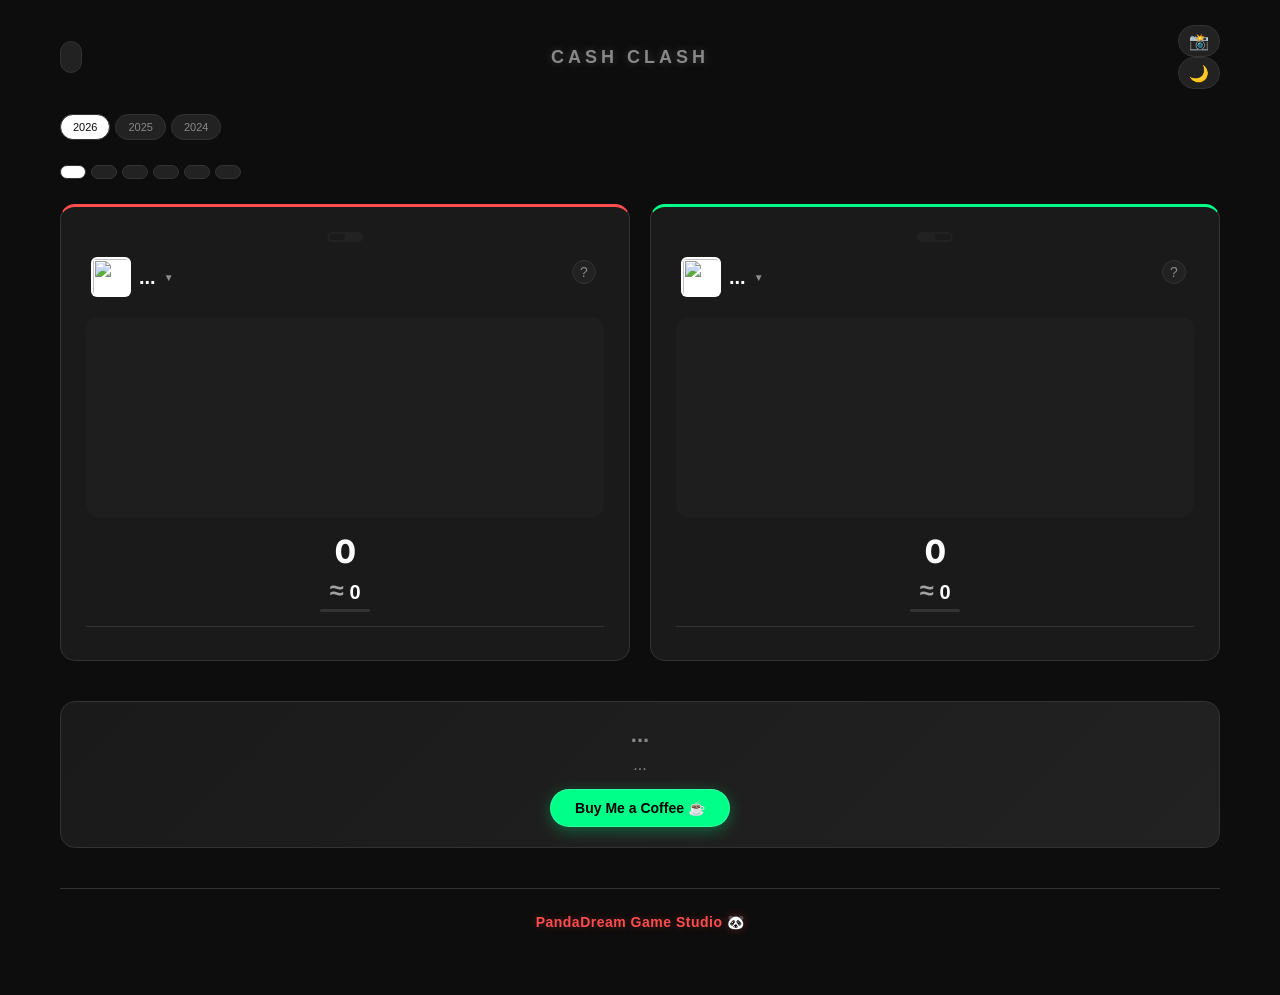
==== commit c44e2048: "Update index.html" ====
--- a/index.html
+++ b/index.html
@@ -3,9 +3,12 @@
 <head>
     <meta charset="UTF-8">
     <meta name="viewport" content="width=device-width, initial-scale=1.0, maximum-scale=1.0, user-scalable=no">
-    <title>Contrast Live</title>
+    <title>CashClash</title>
+    <link rel="icon" type="image/png" sizes="32x32" href="favicon-32x32.png">
+    <link rel="apple-touch-icon" href="favicon-32x32.png">
     <link rel="stylesheet" href="style.css">
     <link href="https://fonts.googleapis.com/css2?family=Inter:wght@400;700;800&display=swap" rel="stylesheet">
+    <script src="https://cdnjs.cloudflare.com/ajax/libs/html2canvas/1.4.1/html2canvas.min.js"></script>
 </head>
 <body data-theme="dark">
     <div class="app-container">
@@ -14,11 +17,16 @@
                 <div class="lang-custom" id="langSelector"></div>
                 <div class="lang-dropdown" id="langDropdown"></div>
             </div>
-
-            <h1 id="mainTitle" style="cursor: pointer;" onclick="location.reload()">CONTRAST</h1>
-
-            <div class="tool-wrapper" onclick="toggleTheme()">
-                <button id="themeToggle" class="theme-btn">🌙</button>
+        
+            <h1 id="mainTitle" onclick="location.reload()">Cash Clash</h1>
+        
+            <div class="header-controls-right">
+                <div class="tool-wrapper" onclick="takeScreenshot()">
+                    <button class="theme-btn">📸</button>
+                </div>
+                <div class="tool-wrapper" onclick="toggleTheme()">
+                    <button id="themeToggle" class="theme-btn">🌙</button>
+                </div>
             </div>
         </header>
 
@@ -45,7 +53,7 @@
                 </div>
                 <div class="card-header" onclick="toggleEntityMenu('left', event)">
                     <div class="header-main-info">
-                        <img id="leftIcon" class="entity-icon" src="">
+                        <img id="leftIcon" class="entity-icon" src="" crossorigin="anonymous">
                         <div class="name-wrapper">
                             <span id="leftName" class="entity-name">...</span>
                             <span class="selector-arrow">▼</span>
@@ -79,7 +87,7 @@
                 </div>
                 <div class="card-header" onclick="toggleEntityMenu('right', event)">
                     <div class="header-main-info">
-                        <img id="rightIcon" class="entity-icon" src="">
+                        <img id="rightIcon" class="entity-icon" src="" crossorigin="anonymous">
                         <div class="name-wrapper">
                             <span id="rightName" class="entity-name">...</span>
                             <span class="selector-arrow">▼</span>
@@ -110,7 +118,7 @@
             <div class="donate-card">
                 <h3 id="donateTitle">...</h3>
                 <p id="donateDesc">...</p>
-                <a href="ТВОЄ_ПОСИЛАННЯ_ТУТ" class="donate-btn" id="donateBtn">Buy Me a Coffee ☕</a>
+                <a href="https://buymeacoffee.com/pandadreamgs" class="donate-btn" id="donateBtn">Buy Me a Coffee ☕</a>
             </div>
 
             <div class="seo-section" id="seoText"></div>
--- a/style.css
+++ b/style.css
@@ -81,26 +81,118 @@
 nav button.active { background: var(--text-main); color: var(--bg-color); }
 
 /* Grid & Cards */
-.contrast-grid { display: grid; grid-template-columns: 1fr 1fr; gap: 8px; }
+.contrast-grid { 
+    display: grid; 
+    grid-template-columns: 1fr 1fr; /* Завжди дві колонки */
+    gap: 5px; /* Мінімальний зазор для економії місця */
+    transform: translateZ(0); 
+    -webkit-transform: translateZ(0);
+}
 
 .card {
     background: var(--card-bg);
     border-radius: 15px;
-    padding: 12px;
+    padding: 8px;
+    overflow: hidden;
     border: 1px solid var(--border);
     display: flex;
     flex-direction: column;
+    transition: transform 0.3s ease, border-color 0.3s ease;
+    position: relative;
+}
+.card:hover {
+    transform: translateY(-5px);
+    border-color: var(--text-dim);
 }
 
 .card.spending { border-top: 3px solid var(--red-accent); }
 .card.income { border-top: 3px solid var(--green-accent); }
 
-.card-header { display: flex; align-items: center; gap: 8px; margin-bottom: 10px; }
+.card-header { position: relative; cursor: pointer; border-radius: 8px; transition: background 0.2s; padding: 5px; }
+.card-header:hover { background: rgba(255,255,255,0.05); }
+.year-badge {
+    position: absolute;
+    top: 75px;
+    right: 8px;
+    background: var(--nav-btn-bg);
+    border: 1px solid var(--border);
+    color: var(--text-dim);
+    font-size: 10px;
+    font-weight: 800;
+    padding: 2px 6px;
+    border-radius: 6px;
+    opacity: 0.8;
+    pointer-events: none;
+    letter-spacing: 0.5px;
+    z-index: 5;
+    opacity: 0.9;
+}
+.year-badge.live-active {
+    color: var(--red-accent);
+    border-color: rgba(255, 77, 77, 0.4);
+    box-shadow: 0 0 10px rgba(255, 77, 77, 0.1);
+}
+
+/* Червона крапка, що миготить */
+.live-dot {
+    width: 6px;
+    height: 6px;
+    background-color: var(--red-accent);
+    border-radius: 50%;
+    display: inline-block;
+    animation: blink 1s infinite;
+}
+
+@keyframes blink {
+    0% { opacity: 1; transform: scale(1); }
+    50% { opacity: 0.4; transform: scale(1.2); }
+    100% { opacity: 1; transform: scale(1); }
+}
+.name-wrapper { display: flex; align-items: center; gap: 8px; }
+.selector-arrow { font-size: 10px; opacity: 0.5; }
+
+.entity-dropdown {
+    position: absolute;
+    top: 100%;
+    left: 0;
+    width: 100%;
+    background: var(--card-bg);
+    border: 1px solid var(--border);
+    border-radius: 12px;
+    display: none;
+    flex-direction: column;
+    z-index: 2000;
+    box-shadow: 0 10px 30px rgba(0,0,0,0.5);
+    max-height: 300px;
+    overflow-y: auto;
+}
+.entity-dropdown.active { display: flex; }
+
+.category-group { padding: 5px 0; }
+.category-name { 
+    padding: 8px 12px; 
+    font-size: 10px; 
+    text-transform: uppercase; 
+    color: var(--text-dim); 
+    font-weight: bold;
+    background: rgba(0,0,0,0.1);
+}
+
+.entity-item { 
+    padding: 10px 15px; 
+    font-size: 13px; 
+    display: flex; 
+    align-items: center; 
+    gap: 10px; 
+    transition: 0.2s; 
+}
+.entity-item:hover { background: var(--nav-btn-bg); color: var(--green-accent); }
+.entity-item img { width: 20px; height: 20px; border-radius: 4px; }
 .entity-icon { width: 32px; height: 32px; border-radius: 6px; background: white; padding: 2px; }
-.entity-name { font-size: 13px; font-weight: bold; }
+.entity-name { font-size: clamp(10px, 3vw, 13px); font-weight: bold; }
 
 .visualizer {
-    height: 200px;
+    height: 100px;
     background: rgba(255, 255, 255, 0.02); /* Ледь помітна підкладка */
     margin: 15px 0;
     display: flex;
@@ -108,7 +200,7 @@
     justify-content: space-between;
     padding: 8px;
     border-radius: 12px;
-    gap: 2px; /* Мінімальний зазор для цілісності */
+    gap: 1px; /* Мінімальний зазор для цілісності */
 }
 
 .bar-column {
@@ -153,56 +245,90 @@
 
 .counter-group { text-align: center; margin-bottom: 5px; }
 
+.subtext { font-size: 8px; color: var(--text-dim); text-transform: uppercase; }
+
+/* LIVE RATE SECTION - ВИПРАВЛЕНО */
+.live-rate .rate-main {
+    display: flex;
+    justify-content: center; /* Центрує всю групу (≈ + число) */
+    align-items: baseline;   /* Вирівнює символ по нижній лінії цифр */
+    width: 100%;
+    font-family: 'Inter', sans-serif;
+    font-weight: 800;
+    font-variant-numeric: tabular-nums; /* Ключ до стабільності цифр */
+    font-feature-settings: "tnum";
+}
+
+/* Символ приблизності */
 .approx {
+    margin-right: 6px;       /* Просто невеликий відступ від числа */
+    opacity: 0.6;
+    font-size: 0.8em;        /* Можна зробити трохи меншим для стилю */
+    flex-shrink: 0;          /* Щоб не стискався */
+}
+
+/* Самі цифри */
+[id$="Rate"] {
     display: inline-block;
-    width: 20px; /* Фіксуємо його місце */
-    opacity: 0.6;
+    text-align: left;
+    min-width: 0 !important; /* Прибираємо жорстке обмеження */
+    font-size: clamp(12px, 3.5vw, 20px);
+}
+
+.cumulative { 
+    font-family: 'Inter', sans-serif;
+    font-weight: 800;
+    font-variant-numeric: tabular-nums;
+    display: block;
+    width: 100%;
+    /* Авто-підбір розміру: на мобільних буде маленьким, на великих — більшим */
+    font-size: clamp(14px, 4vw, 24px); 
     text-align: center;
-    margin-right: 5px;
-}
-
-.subtext { font-size: 8px; color: var(--text-dim); text-transform: uppercase; }
-
-/* LIVE RATE SECTION - ВИПРАВЛЕНО */
-.live-rate { 
-    text-align: center; 
-    display: flex;
-    flex-direction: column;
-    align-items: center;
-    margin-top: 10px;
-}
-
-.rate-main, .cumulative { 
-    font-family: 'Inter', sans-serif;
-    font-weight: 800; /* Товсті, сочні цифри */
-    
-    /* Вмикаємо режим "кожна цифра = однакова ширина" */
+    min-width: 0 !important; /* Прибираємо жорстке обмеження */
+    white-space: nowrap;
+}
+/* Анімація червоної пульсації (тінь та колір тексту) */
+@keyframes redPulse {
+    0% {
+        color: var(--text-main); /* Початковий колір тексту (білий) */
+        text-shadow: 0 0 5px rgba(255, 77, 77, 0); /* Без тіні */
+    }
+    50% {
+        color: var(--red-accent); /* Текст стає червоним */
+        /* Червоне світіння навколо цифр */
+        text-shadow: 0 0 15px rgba(255, 77, 77, 0.8), 0 0 30px rgba(255, 77, 77, 0.4);
+    }
+    100% {
+        color: var(--text-main); /* Повертається до початкового */
+        text-shadow: 0 0 5px rgba(255, 77, 77, 0);
+    }
+}
+
+/* Клас, який запускає анімацію */
+.cumulative.bleeding {
+    animation: redPulse 1.5s infinite ease-in-out;
+    /* Гарантуємо, що tabular-nums збережуться */
     font-variant-numeric: tabular-nums;
-    font-feature-settings: "tnum"; 
-    
-    /* ФІКС ТРЕМТІННЯ: затискаємо число в блок */
-    display: inline-block;
-    min-width: 280px; /* Підбери це значення під свій екран */
-    text-align: center;
-    
-    /* Щоб не було розмиття при анімації */
-    backface-visibility: hidden;
-    transform: translateZ(0);
+    font-feature-settings: "tnum";
 }
 .rate-divider {
     width: 30px;
     height: 2px;
     background: var(--border);
-    margin: 4px 0;
+    margin: 4px auto;
     border-radius: 2px;
 }
 
 .live-rate small { 
     font-size: 9px;
     text-transform: uppercase; 
+    align-items: center;
     color: var(--text-dim); 
     font-weight: 500;
     letter-spacing: 0.5px;
+    display: block;
+    width: 100%;
+    text-align: center;
 }
 
 .mode-switcher {
@@ -285,47 +411,154 @@
 }
 
 
-.seo-section { font-size: 12px; color: var(--text-dim); line-height: 1.6; padding: 0 10px; }
-.seo-section h2 { font-size: 14px; color: var(--text-main); margin-bottom: 10px; }
-
-.footer-bottom { text-align: center; border-top: 1px solid var(--border); padding-top: 15px; font-size: 11px; color: var(--text-dim); }
+.seo-section { font-size: 14px; color: var(--text-dim); line-height: 1.8; padding: 0 10px; }
+.seo-section h2 { font-size: 18px; color: var(--text-main); margin-bottom: 10px; }
+
+.footer-bottom { text-align: center; border-top: 1px solid var(--border); padding-top: 25px; font-size: 13px; color: var(--text-dim); }
 
 .studio-name {
     color: #ff4d4d;
     font-weight: 800;
+    font-size: 14px;
     letter-spacing: 0.5px;
     text-shadow: 0 0 8px rgba(255, 77, 77, 0.3);
 }
-.footer-bottom .slogan { margin-top: 5px; opacity: 0.6; font-style: italic; }
-
+.footer-bottom .slogan { margin-top: 5px; opacity: 0.8; font-style: italic; font-size: 12px;}
+/* Контейнер підказки */
+.info-tooltip-wrapper {
+    position: absolute;
+    top: 8px;
+    right: 8px;
+    z-index: 10;
+}
+
+.info-icon {
+    width: 18px;
+    height: 18px;
+    background: var(--nav-btn-bg);
+    border: 1px solid var(--border);
+    border-radius: 50%;
+    display: flex;
+    align-items: center;
+    justify-content: center;
+    font-size: 11px;
+    color: var(--text-dim);
+    cursor: help;
+    transition: 0.2s;
+}
+
+.info-icon:hover {
+    background: var(--text-main);
+    color: var(--bg-color);
+}
+
+/* Сама плашка з текстом */
+.tooltip-text {
+    position: absolute;
+    top: 100%;
+    right: 0;
+    width: 200px;
+    background: var(--card-bg);
+    border: 1px solid var(--border);
+    color: var(--text-main);
+    padding: 10px;
+    border-radius: 8px;
+    font-size: 11px;
+    line-height: 1.4;
+    box-shadow: 0 10px 25px rgba(0,0,0,0.5);
+    visibility: hidden;
+    opacity: 0;
+    transition: 0.2s;
+    pointer-events: none;
+    text-align: left;
+}
+
+.info-tooltip-wrapper:hover .tooltip-text {
+    visibility: visible;
+    opacity: 1;
+    top: calc(100% + 5px);
+}
+
+/* Фікс для того, щоб картинка і ім'я не з'їжджали вбік */
+.header-main-info {
+    display: flex;
+    align-items: center;
+    gap: 8px;
+}
+
+/* Пульсація при натисканні (опціонально) */
+.tool-wrapper:active {
+    transform: scale(0.95);
+    transition: 0.1s;
+}
+
+/* Якщо хочеш, щоб скріншот не захоплював іконки підказок "?" */
+.info-tooltip-wrapper[data-html2canvas-ignore] {
+    display: none;
+}
 /* Desktop Adaptivity */
-/* Desktop Adaptivity - Збільшуємо все для моніторів */
+@media (max-width: 380px) {
+    .approx { display: none; } /* Прибираємо ≈ якщо зовсім мало місця */
+    .subtext { font-size: 7px; }
+}
+@media (max-width: 480px) {
+    .year-badge {
+        padding: 1px 5px;
+        font-size: 9px;
+        background: rgba(34, 34, 34, 0.6); /* Напівпрозорий фон */
+        backdrop-filter: blur(4px); /* Ефект матового скла */
+    }
+}
 @media (min-width: 900px) {
+    .contrast-grid { 
+        grid-template-columns: 1fr 1fr; 
+        gap: 20px; 
+    }
+
     h1 { 
-    font-size: 18px; 
-    color: var(--text-dim); 
-    letter-spacing: 4px;
-    text-shadow: 0 0 10px rgba(255, 255, 255, 0.2);
-}
+        font-size: 18px; 
+        color: var(--text-dim); 
+        letter-spacing: 4px;
+        text-shadow: 0 0 10px rgba(255, 255, 255, 0.2);
+    }
+    .year-badge {
+        font-size: 12px;
+        padding: 4px 10px;
+        top: 95px;
+        right: 15px;
+    }
+
     .app-container { padding: 20px; gap: 20px; }
-    .contrast-grid { gap: 20px; }
-    .card { padding: 25px; } /* Трохи більше простору всередині карти */
-    .cumulative { font-size: 32px; }
+    .card { padding: 25px; }
+
+    .cumulative { 
+        font-size: 32px; 
+        min-width: 280px; 
+    }
+
+    .live-rate .rate-main {
+        font-size: 32px;
+    }
+
+    [id$="Rate"] {
+        min-width: 180px;
+    }
+    .visualizer { height: 200px; }
 
     /* Назви (NASA / ELON MUSK) */
     .entity-name { font-size: 20px; } 
     .entity-icon { width: 40px; height: 40px; }
 
-    .subtext { font-size: 11px; } /* Підпис "Накопичено з..." */
+    .subtext { font-size: 11px; }
 
     /* Блок швидкості */
-    .rate-main { font-size: 32px; } /* Було 28px */
-    .live-rate small { font-size: 14px; } /* Підпис "за сек/год" став читабельним */
-    .rate-divider { width: 50px; height: 3px; } /* Робимо лінію помітнішою */
-
-    /* Список деталей (Breakdown) - те, що було найдрібнішим */
+    .rate-main { font-size: 32px; }
+    .live-rate small { font-size: 14px; }
+    .rate-divider { width: 50px; height: 3px; }
+
+    /* Список деталей (Breakdown) */
     .detail-item { 
-        font-size: 14px; /* Було 10px - тепер не треба мружитись */
+        font-size: 14px;
         gap: 10px;
         padding: 4px 0; 
     }
@@ -335,4 +568,22 @@
     .donate-card h3 { font-size: 22px; }
     .donate-card p { font-size: 16px; }
     .seo-section { font-size: 14px; max-width: 800px; margin: 0; }
-}
+    /* --- ЗБІЛЬШЕННЯ ПІДКАЗКИ ДЛЯ ДЕСКТОПІВ --- */
+    .info-icon {
+        width: 24px;   /* Було 18px */
+        height: 24px;
+        font-size: 14px; /* Було 11px */
+        top: 15px;      /* Трохи центруємо відносно більшого хедера */
+        right: 15px;
+    }
+
+    .tooltip-text {
+        width: 350px;    /* Було 200px - тепер текст читається легше */
+        padding: 15px;
+        font-size: 13px; /* Було 11px */
+        line-height: 1.5;
+        border-radius: 12px;
+        box-shadow: 0 15px 35px rgba(0,0,0,0.6);
+    }
+    /* ---------------------------------------- */
+} /* Кінцева дужка медіа
